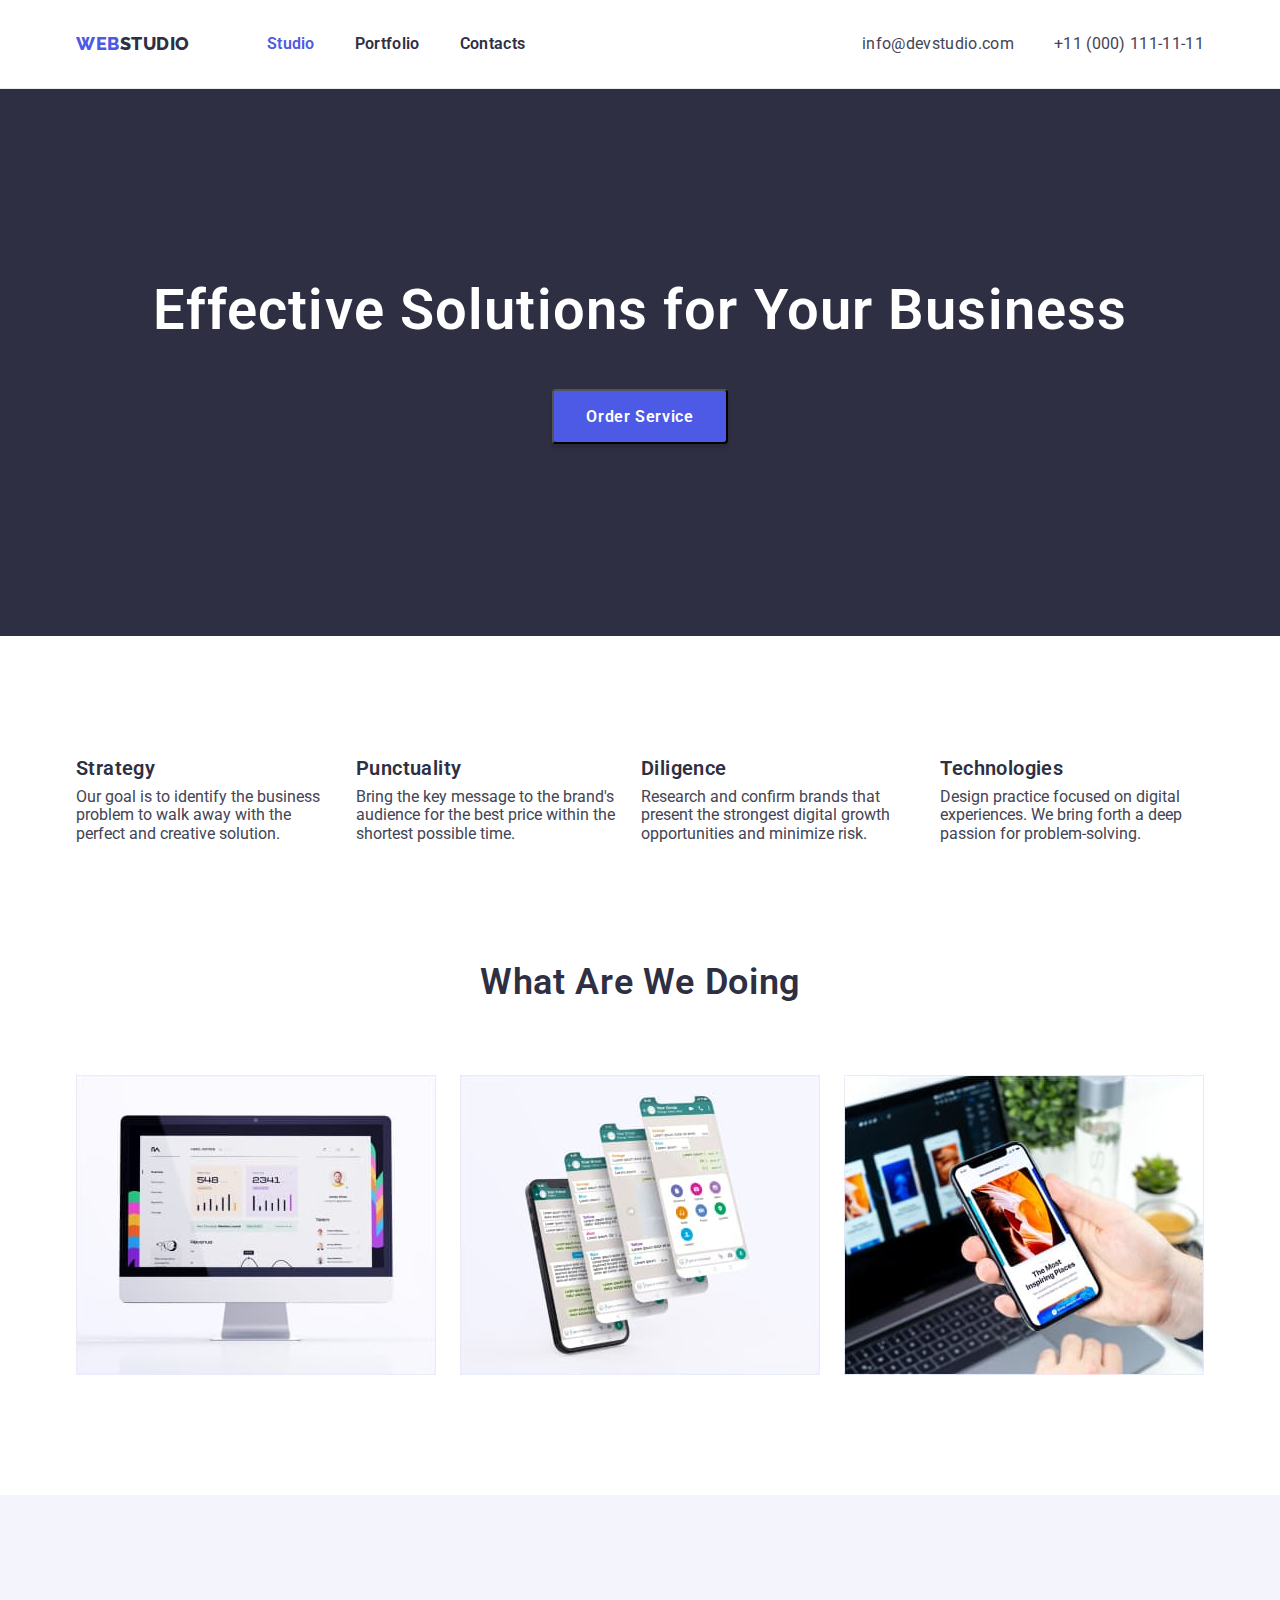
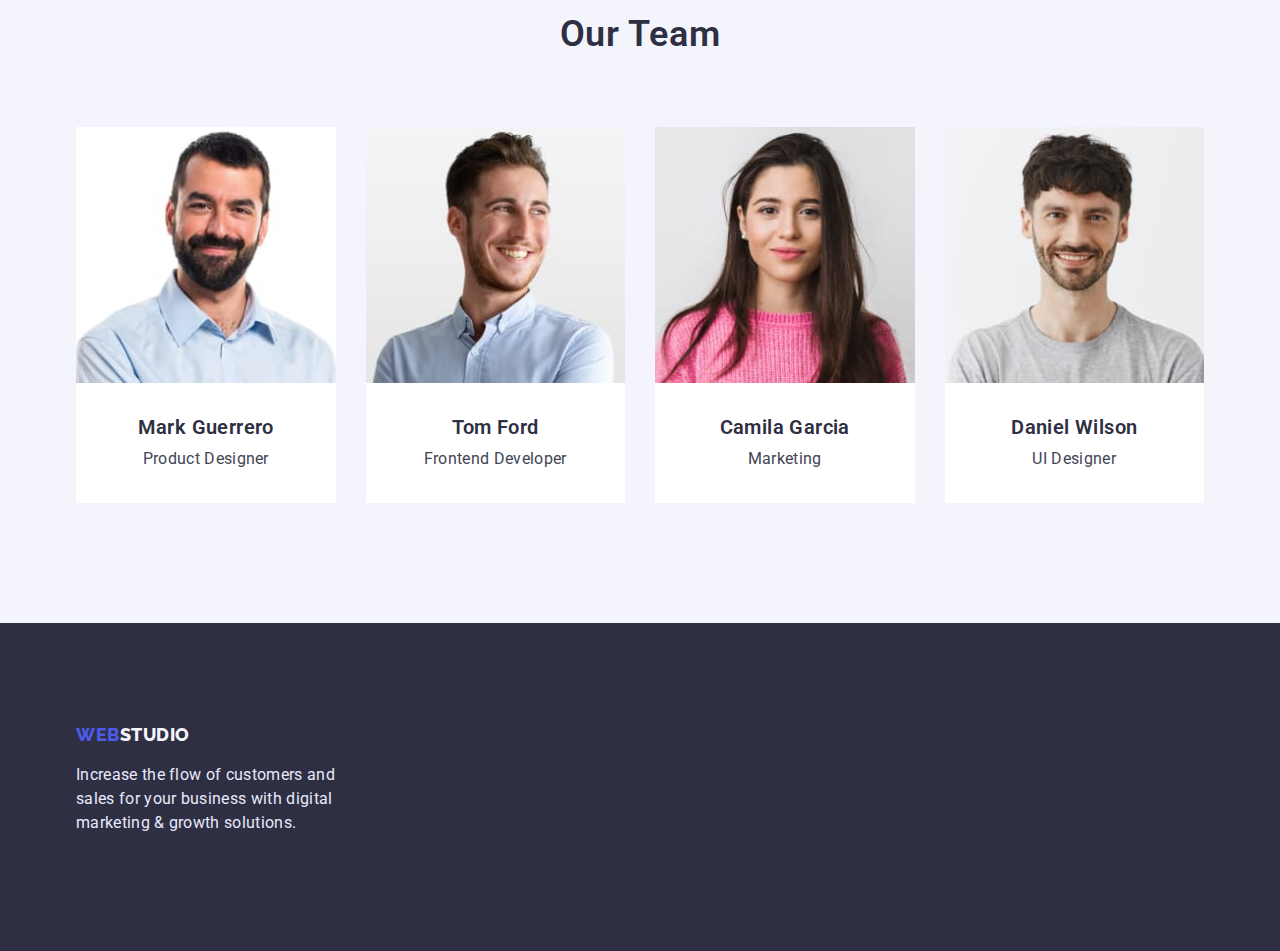
==== index.html @ 49e7f93b "Add flexbox+magrin+padding" ====
<!DOCTYPE html>
<html lang="en">
  <head>
    <meta charset="UTF-8" />
    <meta http-equiv="X-UA-Compatible" content="IE=edge" />
    <meta name="viewport" content="width=<device-width>, initial-scale=1.0" />
    <link rel="preconnect" href="https://fonts.googleapis.com" />
    <link rel="preconnect" href="https://fonts.gstatic.com" crossorigin />
    <link
      href="https://fonts.googleapis.com/css2?family=Raleway:wght@800&family=Roboto:wght@400;500;700&display=swap"
      rel="stylesheet"
    />
    <link rel="stylesheet" href="https://cdnjs.cloudflare.com/ajax/libs/modern-normalize/1.1.0/modern-normalize.min.css">
    <link rel="stylesheet" href="./css/styles.css" />
    <title>Studio</title>
  </head>

  <body>
    <!-- Header -->
    <header class="header-section">
      <div class="container main-nav">
        <nav class="nav">
          <!-- Logotype -->
          <a href="./index.html" class="logo link"
            >Web<span class="logo-header">Studio</span></a
          >
          <!-- Navigation to other pages -->
          <ul class="site-nav list">
            <li class="item">
              <a href="./index.html" class="link current">Studio</a>
            </li>
            <li class="item">
              <a href="./portfolio.html" class="link">Portfolio</a>
            </li>
            <li class="item">
              <a href="#" class="link">Contacts</a>
            </li>
          </ul>
        </nav>
        <ul class="contacts list">
          <!-- Link to email address  -->
          <li class="item">
            <a href="mailto:info@devstudio.com" class="link"
              >info@devstudio.com</a
            >
          </li>
          <!-- Link to phone number -->
          <li  class="item">
            <a href="tel:+110001111111" class="link">+11 (000) 111-11-11</a>
          </li>
        </ul>
      </div>
    </header>
    <!-- Main page content -->
    <main>
      <!-- Main banner (hero)-->
      <section class="hero">
        <div class="container">
          <h1 class="hero-title">Effective Solutions for Your Business</h1>
          <button type="button" class="hero-btn">Order Service</button>
        </div>
      </section>
      <!-- Features -->
      <section class="section features-section">
        <div class="container">
          <h2 class="section-title visually-hidden">Features</h2>
          <ul class="features-list list">
            <li class="item">
              <h3 class="title">Strategy</h3>
              <p class="text">
                Our goal is to identify the business problem to walk away with the
                perfect and creative solution.
              </p>
            </li>
            <li class="item">
              <h3 class="title">Punctuality</h3>
              <p class="text">
                Bring the key message to the brand's audience for the best price
                within the shortest possible time.
              </p>
            </li>
            <li class="item">
              <h3 class="title">Diligence</h3>
              <p class="text">
                Research and confirm brands that present the strongest digital
                growth opportunities and minimize risk.
              </p>
            </li>
            <li class="item">
              <h3 class="title">Technologies</h3>
              <p class="text">
                Design practice focused on digital experiences. We bring forth a
                deep passion for problem-solving.
              </p>
            </li>
          </ul>
        </div>
      </section>
      <!-- What are we doing -->
      <section class="section">
        <div class="container">
          <h2 class="section-title">What are we doing</h2>
          <ul class="work-list list">
            <li class="item">
              <img
                src="./images/img1.jpg"
                alt="the site is displayed on the monitor"
                width="360"
                height="300"
              />
            </li>
            <li class="item">
              <img
                src="./images/img2.jpg"
                alt="image layout for mobile"
                width="360"
                height="300"
              />
            </li>
            <li class="item">
              <img
                src="./images/img3.jpg"
                alt="the site is displayed on a mobile phone"
                width="360"
                height="300"
              />
            </li>
          </ul>
        </div>
      </section>
      <!-- Our Team -->
      <section class="section team-section">
        <div class="container">
          <h2 class="section-title">Our Team</h2>
          <ul class="team-list list">
            <li class="team-list-card">
              <img
                src="./images/foto-mark-guerrero.jpg"
                alt="foto Mark Guerrero"
                width="264"
                height="260"
              />
              <div class="titte-team-card">
                <h3 class="title">Mark Guerrero</h3>
                <p class="text">Product Designer</p>
              </div>
            </li>
            <li class="team-list-card">
              <img
                src="./images/foto-tom-ford.jpg"
                alt="foto Tom Ford"
                width="264"
                height="260"
              />
              <div class="titte-team-card">
                <h3 class="title">Tom Ford</h3>
                <p class="text">Frontend Developer</p>
              </div>
            </li>
            <li class="team-list-card">
              <img
                src="./images/foto-camila-garcia.jpg"
                alt="foto Camila Garcia"
                width="264"
                height="260"
              />
              <div class="titte-team-card">
                <h3 class="title">Camila Garcia</h3>
                <p class="text">Marketing</p>
              </div>
            </li>
            <li class="team-list-card">
              <img
                src="./images/foto-daniel-wilson.jpg"
                alt="foto Daniel Wilson"
                width="264"
                height="260"
              />
              <div class="titte-team-card">
                <h3 class="title">Daniel Wilson</h3>
                <p class="text">UI Designer</p>
              </div>
            </li>
          </ul>
        </div>
      </section>
    </main>
    <!-- Footer -->
    <footer class="footer">
      <div class="container">
        <div class="footer-block">
          <!-- Logotype -->
          <a href="./index.html" class="logo link"
            >Web<span class="logo-footer">Studio</span></a
          >
          <p class="text">
            Increase the flow of customers and sales for your business with digital
            marketing & growth solutions.
          </p>
        </div>
      </div>
    </footer>
  </body>
</html>
---- css/styles.css ----
html {
  box-sizing: border-box;
}
*,
*::before,
*::after {
  box-sizing: border-box;
}

:root {
  --primary-text: #434455;
  --primary-title: #2e2f42;
  --accent: #4d5ae5;
  --white-hero-text: #ffffff;
}
img {
  display: block;
  max-width: 100%;
  height: auto;
}
.link {
  text-decoration: none;
}
.list {
  list-style: none;
  padding: 0;
  margin: 0;
}
.container {
  margin-left: auto;
  margin-right: auto;
  width: 1158px;
  padding-left: 15px;
  padding-right: 15px;
  /* outline: 2px solid springgreen; */
}
.section {
  padding-top: 120px;
  padding-bottom: 120px;
  /* outline: 2px solid rosybrown; */
}
body {
  font-family: "Roboto", sans-serif;
  /* font-style: normal;
  font-weight: 400; */
  font-size: 16px;
  /* line-height: 1.5;
  letter-spacing: 0.02em; */
  color: var(--primary-text);
}
/* ========== Header ========== */
.logo {
  font-family: "Raleway", sans-serif;
  font-weight: 800;
  font-size: 18px;
  line-height: 1.33;
  letter-spacing: 0.03em;
  text-transform: uppercase;
  color: var(--accent);
}
.logo-header {
  color: var(--primary-title);
}
.site-nav .link {
  line-height: 1.5;
  letter-spacing: 0.02em;
  font-weight: 600;
  color: var(--primary-title);
}
.site-nav .link:hover,
.site-nav .link:focus {
  color: var(--primary-text);
}
.site-nav .link:active {
  color: var(--accent);
}
.site-nav .link.current {
  color: var(--accent);
}
.contacts .link {
  line-height: 1.5;
  letter-spacing: 0.02em;
  color: var(--primary-text);
}
.contacts .link:hover,
.contacts .link:focus {
  color: var(--accent);
}
.main-nav {
  display: flex;
  align-items: center;
}
.nav {
  display: flex;
  align-items: center;
}
.contacts {
  display: flex;
  margin-left: auto;
}
.contacts .item + .item {
  margin-left: 40px;
}
.site-nav {
  display: flex;
  margin-left: 77px;
}
.site-nav .item {
  margin-right: 40px;
}
.site-nav .item:last-child {
  margin-right: 0;
}
.site-nav .link {
  display: block;
  padding-top: 32px;
  padding-bottom: 32px;
}
.header-section {
  border-bottom: 1px solid #ececec;
}
/* ========== Main banner (hero) ==========*/
.hero {
  background-color: var(--primary-title);
  text-align: center;
}
.hero .hero-title {
  padding-top: 192px;
  margin-top: 0;
  margin-bottom: 48px;
  font-weight: 600;
  font-size: 56px;
  line-height: 1.07;
  letter-spacing: 0.02em;
  color: var(--white-hero-text);
}
button {
  cursor: pointer;
  font-family: inherit;
  font-size: inherit;
}
.hero .hero-btn {
  /* font-family: Roboto, sans-serif;
  font-size: 16px; */
  margin-bottom: 192px;
  display: inline-block;
  padding: 16px 32px;
  text-align: center;
  font-weight: 600;
  line-height: 1.19;
  letter-spacing: 0.04em;
  color: var(--white-hero-text);
  background-color: var(--accent);
  box-shadow: 0px 4px 4px rgba(0, 0, 0, 0.15);
  border-radius: 4px;
}
.hero .hero-btn:hover,
.hero .hero-btn:focus {
  background-color: var(--accent);
  box-shadow: 0px 1px 6px rgba(46, 47, 66, 0.08),
    0px 1px 1px rgba(46, 47, 66, 0.16), 0px 2px 1px rgba(46, 47, 66, 0.08);
  border-radius: 4px;
}
.hero .hero-btn:active {
  background: #404bbf;
  box-shadow: 0px 4px 4px rgba(0, 0, 0, 0.15);
  border-radius: 4px;
}
/* ========== Features ========== */
.features-section {
  padding-bottom: 0;
}
.features-list {
  display: flex;
}
.section-title {
  margin-top: 0;
  margin-bottom: 72px;
  font-weight: 600;
  font-size: 36px;
  line-height: 1.11;
  letter-spacing: 0.02em;
  text-align: center;
  text-transform: capitalize;
  color: var(--primary-title);
}
.visually-hidden {
  position: absolute;
  white-space: nowrap;
  width: 1px;
  height: 1px;
  overflow: hidden;
  border: 0;
  padding: 0;
  clip: rect(0 0 0 0);
  clip-path: inset(50%);
  margin: -1px;
}
.features-list .title {
  margin-top: 0;
  margin-bottom: 8px;
  font-weight: 600;
  font-size: 20px;
  line-height: 1.2;
  letter-spacing: 0.02em;
  color: var(--primary-title);
}
.features-list .text {
  margin-top: 0;
  margin-bottom: 0;
}
.features-list .item {
  margin-right: 24px;
}
.features-list .item:last-child {
  margin-right: 0;
}
/* ========== What are we doing ========== */
.work-list {
  display: flex;
}
.work-list .item {
  margin-right: 24px;
}
.work-list .item:last-child {
  margin-right: 0;
}
/* =========== Our Team section =========== */
.team-section {
  background-color: #f4f4fd;
}
.team-list {
  display: flex;
}
.team-list-card {
  background-color: var(--white-hero-text);
  margin-right: 30px;
}
.team-list-card:last-child {
  margin-right: 0;
}
.titte-team-card {
  padding: 32px 16px;
}
.team-list .title {
  margin-top: 0;
  margin-bottom: 8px;
  font-weight: 600;
  font-size: 20px;
  line-height: 1.2;
  letter-spacing: 0.02em;
  text-align: center;
  color: var(--primary-title);
}
.team-list .text {
  margin-top: 0;
  margin-bottom: 0;
  line-height: 1.5;
  letter-spacing: 0.02em;
  text-align: center;
}
/* footer */
footer {
  background-color: var(--primary-title);
}
.logo-footer {
  color: #f4f4fd;
}
.footer .logo {
  margin-top: 0;
  margin-bottom: 8px;
}
.footer .text {
  line-height: 1.5;
  letter-spacing: 0.02em;
  color: #e7e9fc;
}
.footer-block {
  padding: 100px 0px;
  width: 264px;
}
/* ========== Portfolio =========== */
.portfolio-section{
  padding-top: 96px;
}
.site-filter {
  display: flex;
  margin-bottom: 72px;
  align-items: center;
  justify-content: center;
}
.site-filter .item {
  margin-right: 24px;
}
.site-filter .item:last-child {
  margin-right: 0;
}
.site-filter .button {
  display: inline-block;
  padding: 8px 16px;
  /* font-family: Roboto, sans-serif;
  font-size: 16px; */
  font-weight: 600;
  text-align: center;
  line-height: 1.5;
  letter-spacing: 0.04em;
  color: var(--accent);
  background-color: #f4f4fd;
  border: 1px solid #e7e9fc;
  border-radius: 4px;
}
.site-filter .button:hover,
.site-filter .button:focus {
  color: var(--white-hero-text);
  background-color: var(--accent);
  box-shadow: 0px 3px 1px rgba(0, 0, 0, 0.1), 0px 2px 1px rgba(0, 0, 0, 0.08),
    0px 2px 2px rgba(0, 0, 0, 0.12);
  border-radius: 4px;
}
.portfolio-list {
  display: flex;
  flex-wrap: wrap;
  margin-right: -24px;
  margin-bottom: -48px;
}
.portfolio-list .item {
  flex-basis: calc(100% / 3 - 24px);
  /* width: 370px; */
  margin-right: 24px;
  margin-bottom: 48px;
  
}
.portfolio-list .titte-card {
  padding: 24px 20px;
  border: 0.5px solid #F4F4FD;
  box-shadow: 0px 1px 6px rgba(46, 47, 66, 0.08);
  border-top: 0;
}
.portfolio-list .title {
  margin-top: 0;
  margin-bottom: 8px;

  font-weight: 600;
  font-size: 20px;
  line-height: 1.2;
  letter-spacing: 0.02em;
  color: var(--primary-title);
}
.portfolio-list .text {
  margin-top: 0;
  line-height: 1.5;
  letter-spacing: 0.02em;
  color: var(--primary-text);
}
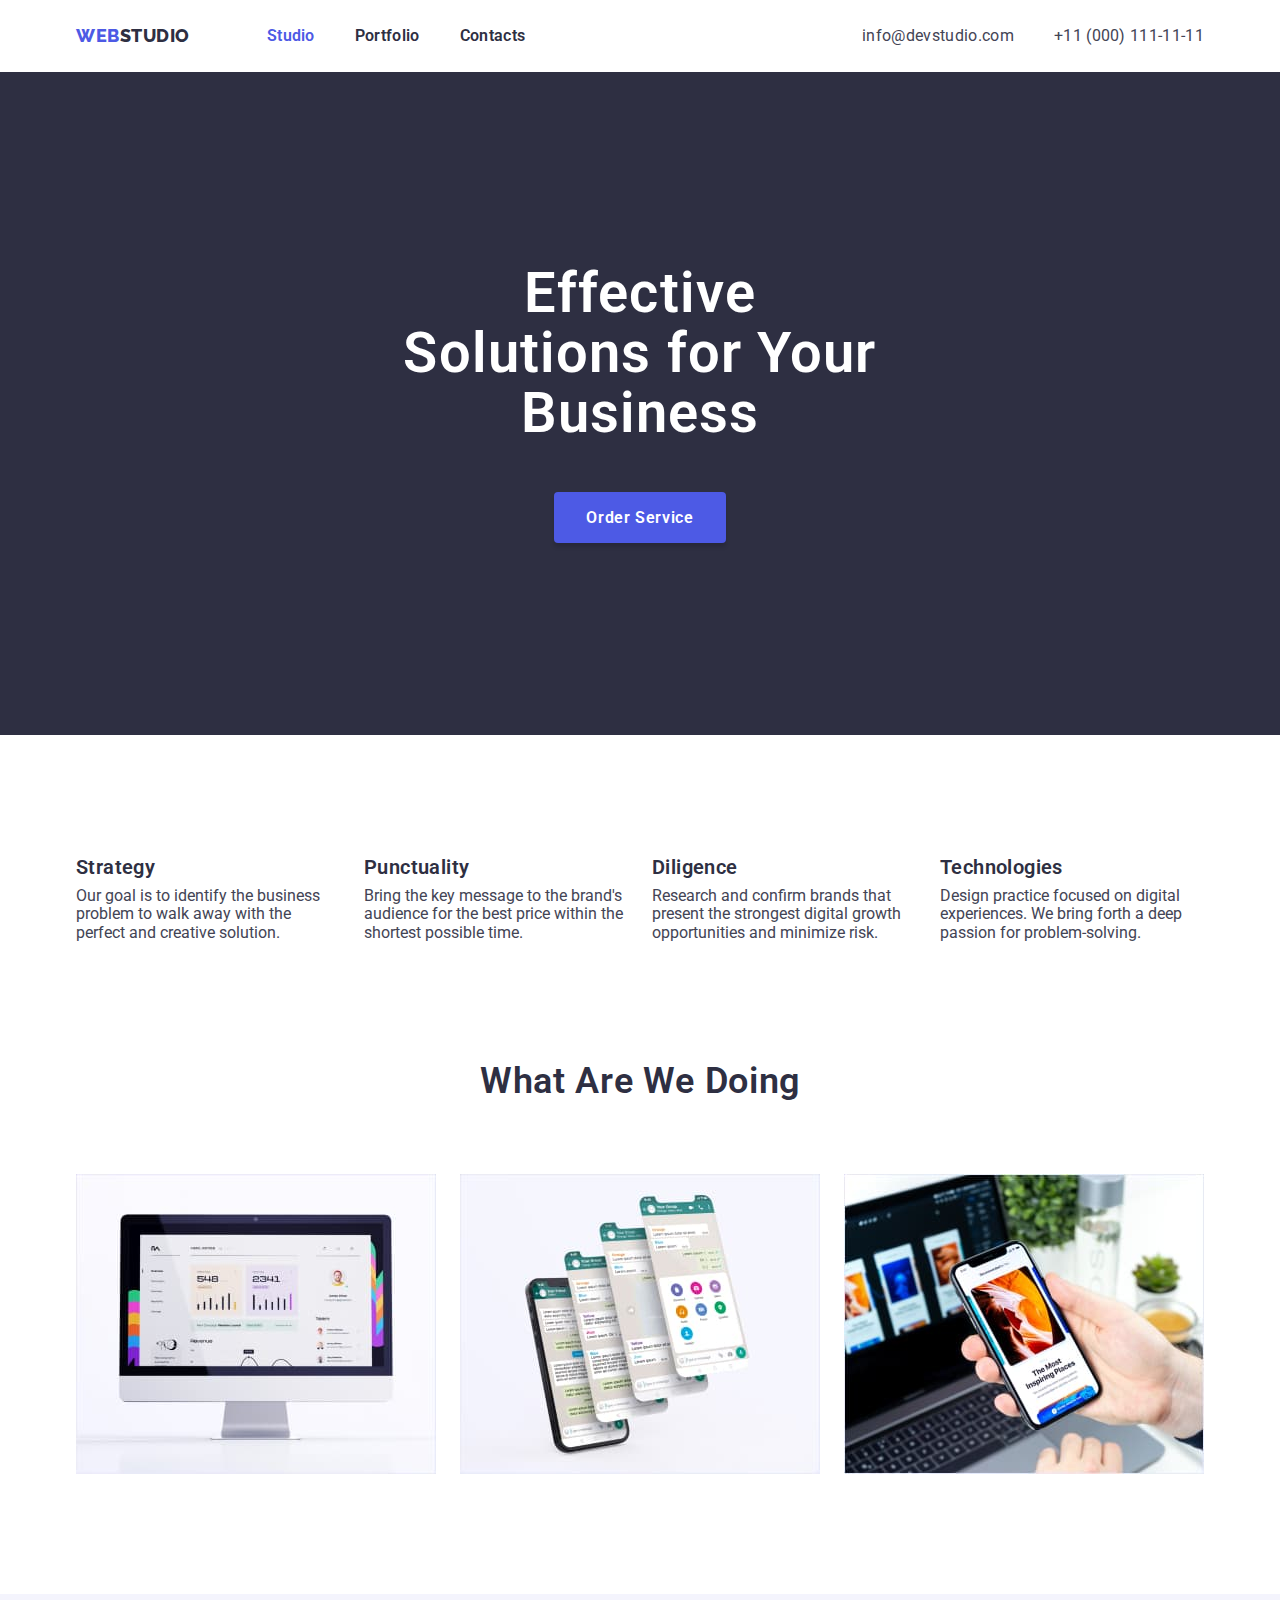
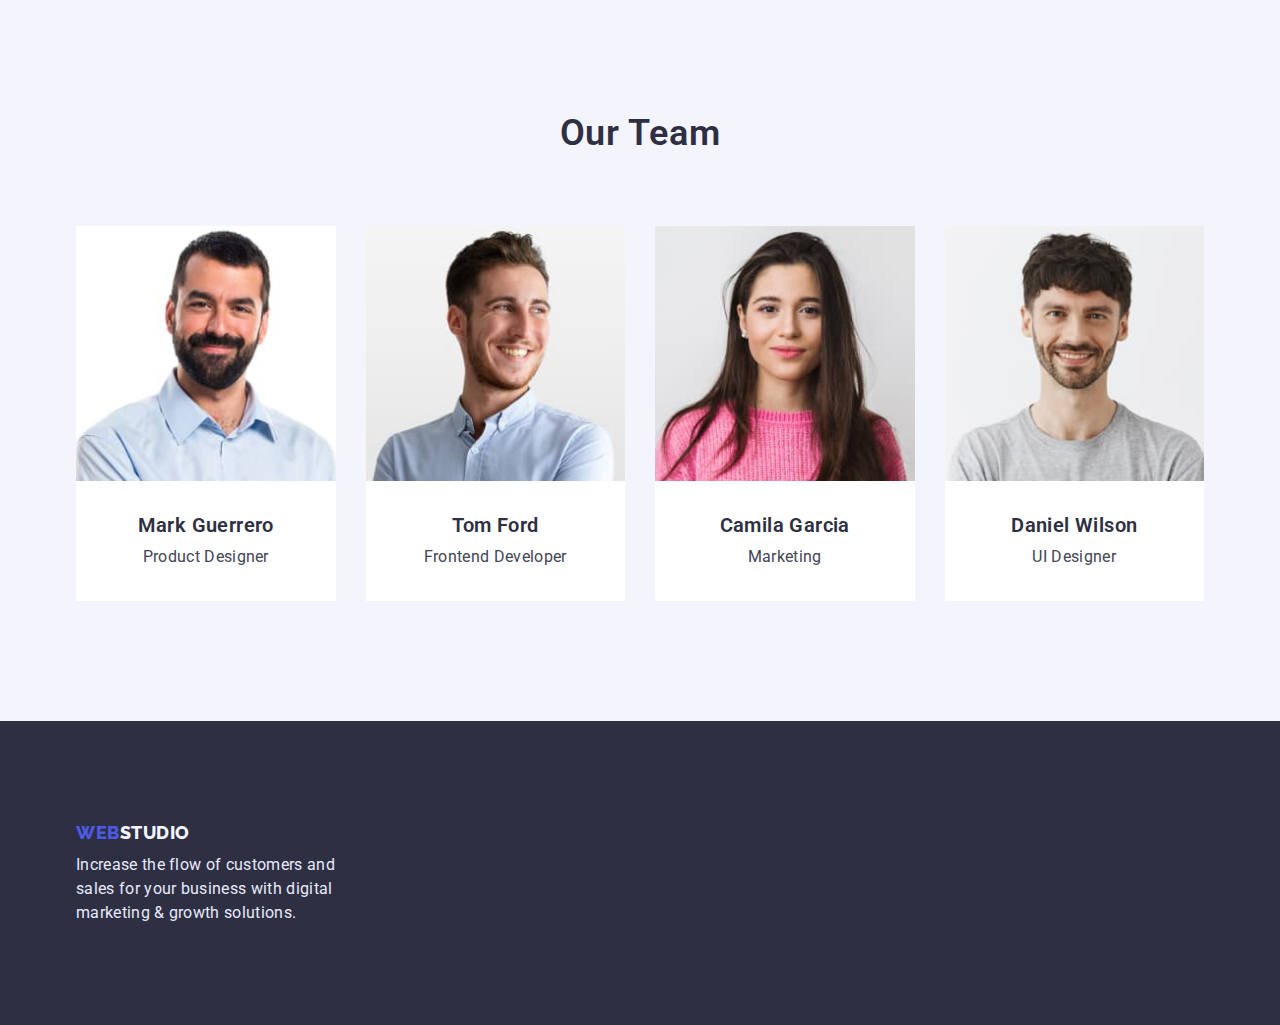
==== commit 17a2d4c6: "Fix header and footer padding" ====
--- a/index.html
+++ b/index.html
@@ -190,9 +190,11 @@
       <div class="container">
         <div class="footer-block">
           <!-- Logotype -->
-          <a href="./index.html" class="logo link"
-            >Web<span class="logo-footer">Studio</span></a
-          >
+          <div class="logotype">
+            <a href="./index.html" class="logo link"
+              >Web<span class="logo-footer">Studio</span></a
+            >
+          </div>
           <p class="text">
             Increase the flow of customers and sales for your business with digital
             marketing & growth solutions.
--- a/css/styles.css
+++ b/css/styles.css
@@ -17,6 +17,10 @@
   display: block;
   max-width: 100%;
   height: auto;
+}
+p {
+  padding: 0;
+  margin: 0;
 }
 .link {
   text-decoration: none;
@@ -113,21 +117,24 @@
 }
 .site-nav .link {
   display: block;
-  padding-top: 32px;
-  padding-bottom: 32px;
+  padding-top: 24px;
+  padding-bottom: 24px;
 }
 .header-section {
-  border-bottom: 1px solid #ececec;
+  box-shadow: 0px 2px 1px rgba(46, 47, 66, 0.08),
+    0px 1px 1px rgba(46, 47, 66, 0.16), 0px 1px 6px rgba(46, 47, 66, 0.08);
 }
 /* ========== Main banner (hero) ==========*/
 .hero {
   background-color: var(--primary-title);
+  padding-top: 192px;
+  padding-bottom: 192px;
   text-align: center;
 }
 .hero .hero-title {
-  padding-top: 192px;
-  margin-top: 0;
-  margin-bottom: 48px;
+  max-width: 495px;
+  margin: 0 auto 48px auto;
+
   font-weight: 600;
   font-size: 56px;
   line-height: 1.07;
@@ -138,11 +145,11 @@
   cursor: pointer;
   font-family: inherit;
   font-size: inherit;
+  border: none;
 }
 .hero .hero-btn {
   /* font-family: Roboto, sans-serif;
   font-size: 16px; */
-  margin-bottom: 192px;
   display: inline-block;
   padding: 16px 32px;
   text-align: center;
@@ -172,6 +179,7 @@
 }
 .features-list {
   display: flex;
+  margin-right: -24px;
 }
 .section-title {
   margin-top: 0;
@@ -210,10 +218,8 @@
   margin-bottom: 0;
 }
 .features-list .item {
+  flex-basis: calc(100% / 4 - 24px);
   margin-right: 24px;
-}
-.features-list .item:last-child {
-  margin-right: 0;
 }
 /* ========== What are we doing ========== */
 .work-list {
@@ -262,11 +268,12 @@
 /* footer */
 footer {
   background-color: var(--primary-title);
+  padding: 100px 0px;
 }
 .logo-footer {
   color: #f4f4fd;
 }
-.footer .logo {
+.logotype {
   margin-top: 0;
   margin-bottom: 8px;
 }
@@ -276,11 +283,10 @@
   color: #e7e9fc;
 }
 .footer-block {
-  padding: 100px 0px;
   width: 264px;
 }
 /* ========== Portfolio =========== */
-.portfolio-section{
+.portfolio-section {
   padding-top: 96px;
 }
 .site-filter {
@@ -328,13 +334,11 @@
   /* width: 370px; */
   margin-right: 24px;
   margin-bottom: 48px;
-  
+  border: 0.5px solid #f4f4fd;
+  box-shadow: 0px 1px 6px rgba(46, 47, 66, 0.08);
 }
 .portfolio-list .titte-card {
   padding: 24px 20px;
-  border: 0.5px solid #F4F4FD;
-  box-shadow: 0px 1px 6px rgba(46, 47, 66, 0.08);
-  border-top: 0;
 }
 .portfolio-list .title {
   margin-top: 0;
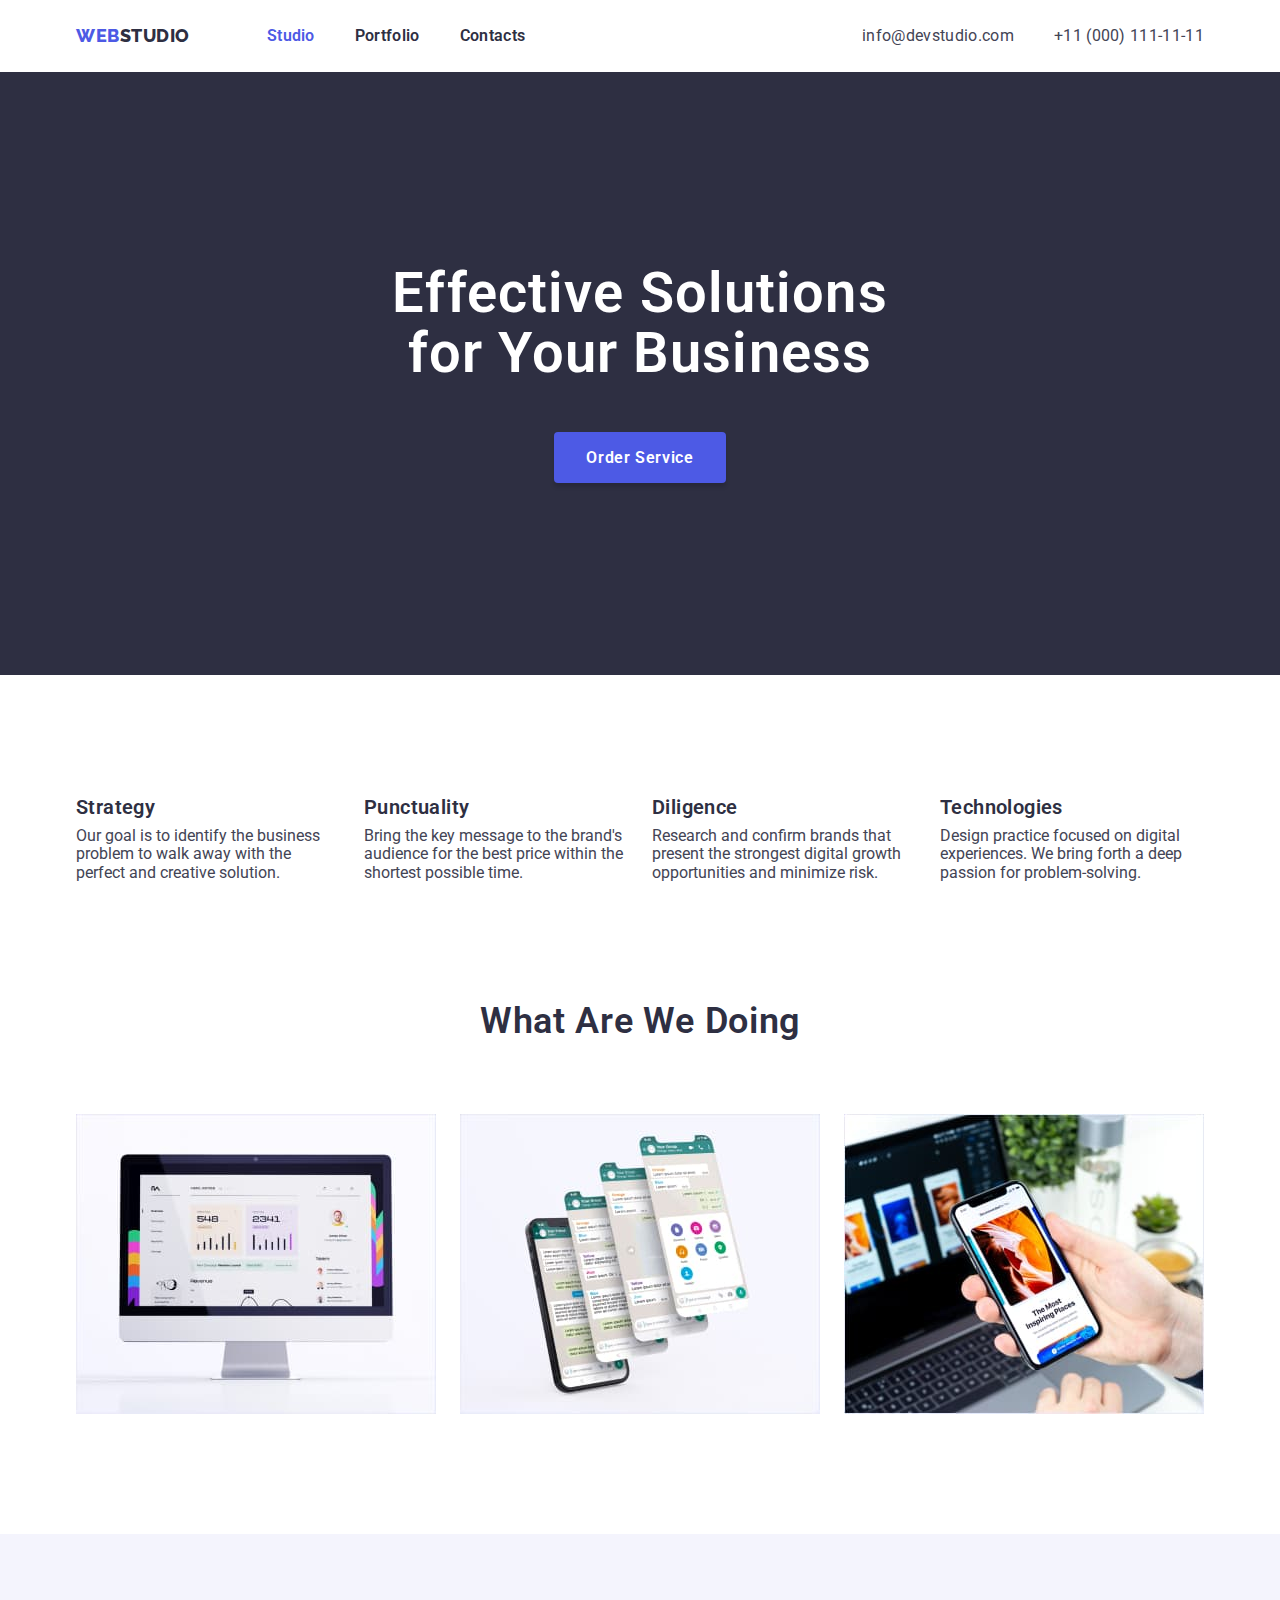
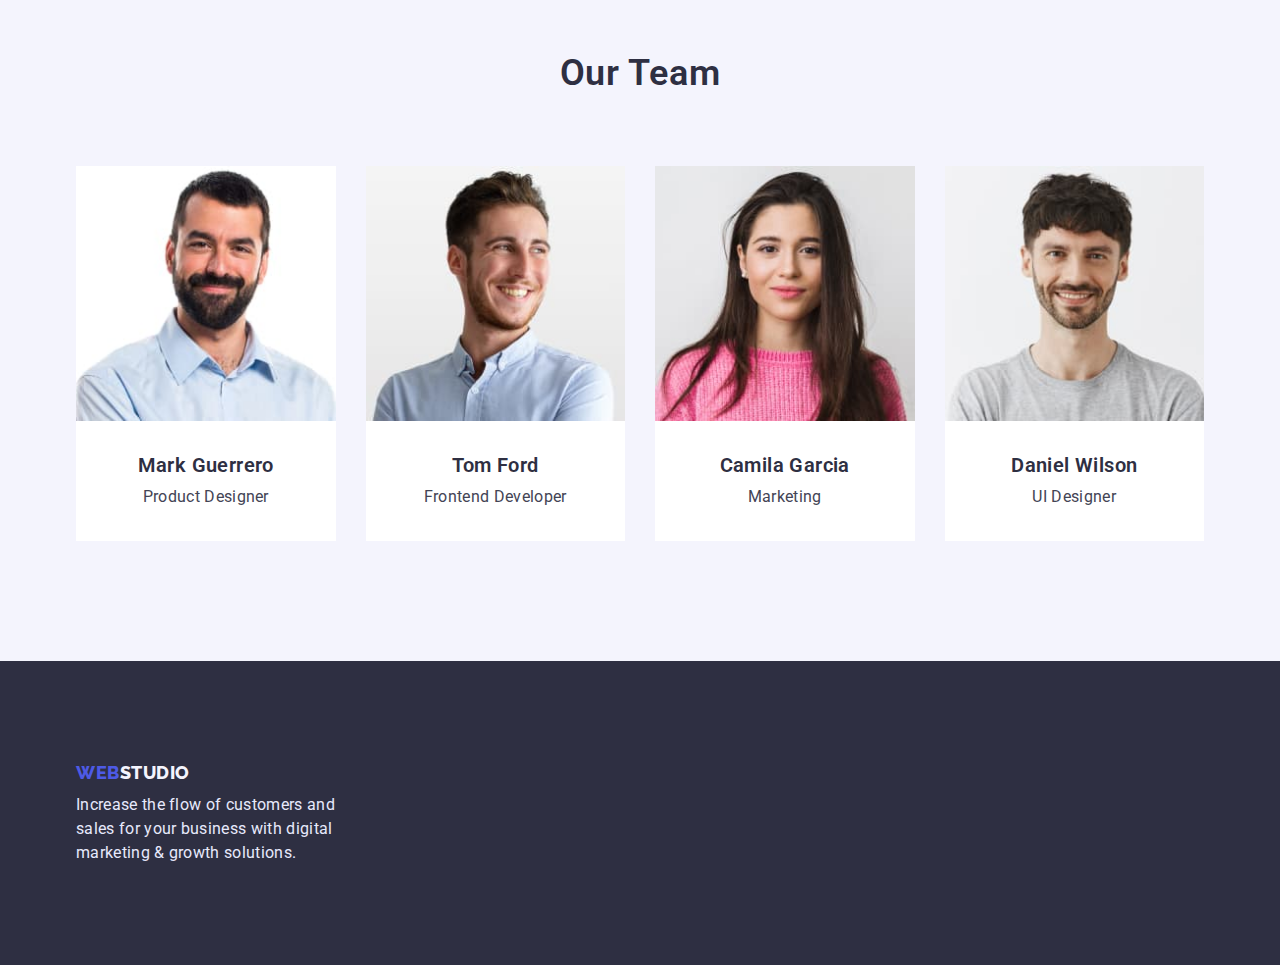
==== commit c5d285ff: "Fix footer and shadow" ====
--- a/index.html
+++ b/index.html
@@ -190,11 +190,9 @@
       <div class="container">
         <div class="footer-block">
           <!-- Logotype -->
-          <div class="logotype">
             <a href="./index.html" class="logo link"
               >Web<span class="logo-footer">Studio</span></a
             >
-          </div>
           <p class="text">
             Increase the flow of customers and sales for your business with digital
             marketing & growth solutions.
--- a/css/styles.css
+++ b/css/styles.css
@@ -132,7 +132,7 @@
   text-align: center;
 }
 .hero .hero-title {
-  max-width: 495px;
+  max-width: 500px;
   margin: 0 auto 48px auto;
 
   font-weight: 600;
@@ -273,7 +273,8 @@
 .logo-footer {
   color: #f4f4fd;
 }
-.logotype {
+.footer .logo {
+  display: inline-block;
   margin-top: 0;
   margin-bottom: 8px;
 }
@@ -334,11 +335,12 @@
   /* width: 370px; */
   margin-right: 24px;
   margin-bottom: 48px;
+}
+.portfolio-list .titte-card {
+  padding: 24px 20px;
   border: 0.5px solid #f4f4fd;
   box-shadow: 0px 1px 6px rgba(46, 47, 66, 0.08);
-}
-.portfolio-list .titte-card {
-  padding: 24px 20px;
+  border-top: none;
 }
 .portfolio-list .title {
   margin-top: 0;
